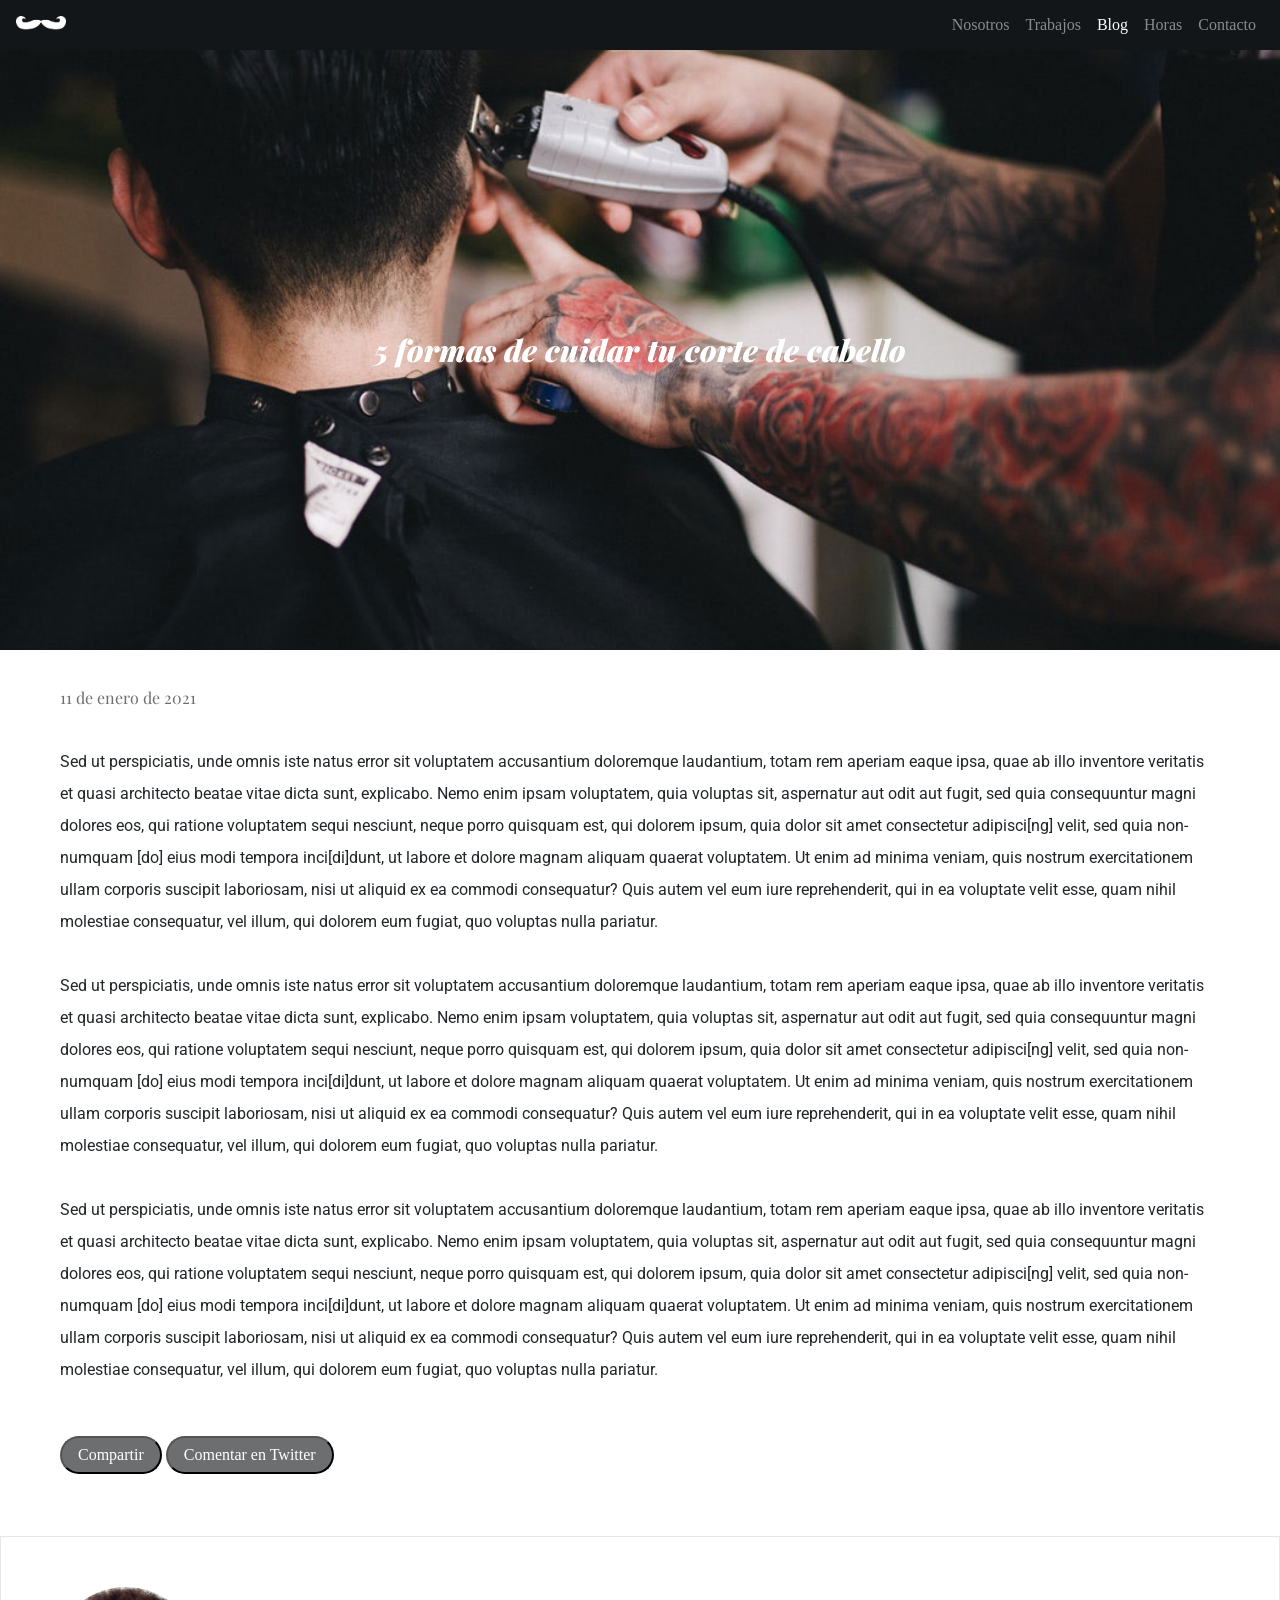
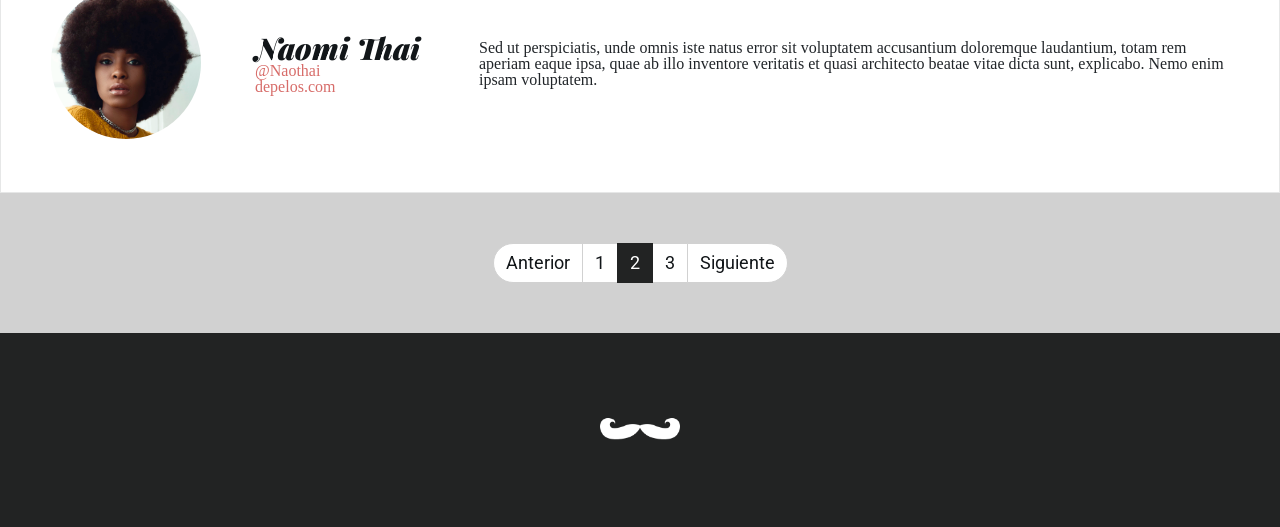
==== index.html @ a0749868 "Rename blog.html to index.html" ====
<!DOCTYPE html>
<html lang="en">
<head>
  <meta charset="UTF-8">
  <meta name="viewport" content="width=device-width, initial-scale=1.0">
  <meta http-equiv="X-UA-Compatible" content="ie=edge">
  <title>Blog Barbershop</title>
  <link href="https://fonts.googleapis.com/css?family=Roboto:300,400" rel="stylesheet">
  <link href="https://fonts.googleapis.com/css?family=Playfair+Display:400,900i" rel="stylesheet">
  <link rel="stylesheet" href="./assets/css/style.css">
</head>
<body>
  <div class="container-fluid">
    <nav class="navbar navbar-expand-lg navbar-dark navigation-bar">
      <a class="navbar-brand" href="#">
        <img class="navigation-bar__brand" src="./assets/images/logo.png" />
      </a>
      <button class="navbar-toggler" type="button" data-toggle="collapse" data-target="#navbarSupportedContent" aria-controls="navbarSupportedContent" aria-expanded="false" aria-label="Toggle navigation">
        <span class="navbar-toggler-icon"></span>
      </button>
      <div class="collapse navbar-collapse" id="navbarSupportedContent">
        <ul class="navbar-nav ml-auto">
          <li class="nav-item">
            <a class="nav-link" href="#">Nosotros</a>
          </li>
          <li class="nav-item">
            <a class="nav-link" href="#">Trabajos</a>
          </li>
          <li class="nav-item active">
            <a class="nav-link" href="#">Blog</a>
          </li>
          <li class="nav-item">
            <a class="nav-link" href="#">Horas</a>
          </li>
          <li class="nav-item">
            <a class="nav-link" href="#">Contacto</a>
          </li>
        </ul>
      </div>
    </nav>

    <header class="row">
      <div class="col-sm header">
        <p class="header__text">
          5 formas de cuidar tu corte de cabello
        </p>
      </div>
    </header>

    <section class="row">
      <div class="col-sm post">
        <p class="post__date">11 de enero de 2021</p>
        <p class="post__text">
          Sed ut perspiciatis, unde omnis iste natus error sit voluptatem accusantium doloremque laudantium, totam rem aperiam eaque ipsa, quae ab illo inventore veritatis et quasi architecto beatae vitae dicta sunt, explicabo. Nemo enim ipsam voluptatem, quia voluptas sit, aspernatur aut odit aut fugit, sed quia consequuntur magni dolores eos, qui ratione voluptatem sequi nesciunt, neque porro quisquam est, qui dolorem ipsum, quia dolor sit amet consectetur adipisci[ng] velit, sed quia non-numquam [do] eius modi tempora inci[di]dunt, ut labore et dolore magnam aliquam quaerat voluptatem. Ut enim ad minima veniam, quis nostrum exercitationem ullam corporis suscipit laboriosam, nisi ut aliquid ex ea commodi consequatur? Quis autem vel eum iure reprehenderit, qui in ea voluptate velit esse, quam nihil molestiae consequatur, vel illum, qui dolorem eum fugiat, quo voluptas nulla pariatur.<br /><br />
          Sed ut perspiciatis, unde omnis iste natus error sit voluptatem accusantium doloremque laudantium, totam rem aperiam eaque ipsa, quae ab illo inventore veritatis et quasi architecto beatae vitae dicta sunt, explicabo. Nemo enim ipsam voluptatem, quia voluptas sit, aspernatur aut odit aut fugit, sed quia consequuntur magni dolores eos, qui ratione voluptatem sequi nesciunt, neque porro quisquam est, qui dolorem ipsum, quia dolor sit amet consectetur adipisci[ng] velit, sed quia non-numquam [do] eius modi tempora inci[di]dunt, ut labore et dolore magnam aliquam quaerat voluptatem. Ut enim ad minima veniam, quis nostrum exercitationem ullam corporis suscipit laboriosam, nisi ut aliquid ex ea commodi consequatur? Quis autem vel eum iure reprehenderit, qui in ea voluptate velit esse, quam nihil molestiae consequatur, vel illum, qui dolorem eum fugiat, quo voluptas nulla pariatur.<br /><br />
          Sed ut perspiciatis, unde omnis iste natus error sit voluptatem accusantium doloremque laudantium, totam rem aperiam eaque ipsa, quae ab illo inventore veritatis et quasi architecto beatae vitae dicta sunt, explicabo. Nemo enim ipsam voluptatem, quia voluptas sit, aspernatur aut odit aut fugit, sed quia consequuntur magni dolores eos, qui ratione voluptatem sequi nesciunt, neque porro quisquam est, qui dolorem ipsum, quia dolor sit amet consectetur adipisci[ng] velit, sed quia non-numquam [do] eius modi tempora inci[di]dunt, ut labore et dolore magnam aliquam quaerat voluptatem. Ut enim ad minima veniam, quis nostrum exercitationem ullam corporis suscipit laboriosam, nisi ut aliquid ex ea commodi consequatur? Quis autem vel eum iure reprehenderit, qui in ea voluptate velit esse, quam nihil molestiae consequatur, vel illum, qui dolorem eum fugiat, quo voluptas nulla pariatur.
        </p>
        <p class="post__social">
          <button class="button button--small">Compartir</button>
          <button class="button button--small">Comentar en Twitter</button>
        </p>
      </div>
    </section>

    <section class="row">
      <div class="col-sm related">
        <div class="thumbnail">
          <img class="thumbnail__image" src="./assets/images/naomi-thai.png"/>
        </div>
        
        <div class="related__info">
          <span class="related__name">Naomi Thai</span>
          <span class="related__social link link--primary">@Naothai</span>
          <span class="related__site link link--primary">depelos.com</span>
        </div>
        <div class="related__bio">
          Sed ut perspiciatis, unde omnis iste natus error sit voluptatem accusantium doloremque laudantium, totam rem aperiam eaque ipsa, quae ab illo inventore veritatis et quasi architecto beatae vitae dicta sunt, explicabo. Nemo enim ipsam voluptatem.
        </div>
      </div>
    </section>

    <section class="row">
      <div class="col-sm navigation-pages">
        <div class="navigation-pages__wrapper">
          <ul class="paginator">
            <li class="paginator__item"><a class="paginator__link" href="#">Anterior</a></li>
            <li class="paginator__item"><a class="paginator__link" href="#">1</a></li>
            <li class="paginator__item --active">
              <span class="paginator__link">2
                <span class="sr-only">(current)</span>
              </span>
            </li>
            <li class="paginator__item"><a class="paginator__link" href="#">3</a></li>
            <li class="paginator__item"><a class="paginator__link" href="#">Siguiente</a></li>
          </ul>
        </div>
      </div>
    </section>

    <footer class="row">
      <div class="col-sm footer">
        <div class="footer__logo-wrapper">
          <img class="align-middle footer__logo" src="./assets/images/logo.png" />
        </div>
      </div>
    </footer>
  </div>

 <!-- Optional JavaScript; choose one of the two! -->

    <!-- Option 1: jQuery and Bootstrap Bundle (includes Popper) -->
    <script src="https://code.jquery.com/jquery-3.5.1.slim.min.js" integrity="sha384-DfXdz2htPH0lsSSs5nCTpuj/zy4C+OGpamoFVy38MVBnE+IbbVYUew+OrCXaRkfj" crossorigin="anonymous"></script>
    <script src="https://cdn.jsdelivr.net/npm/bootstrap@4.5.3/dist/js/bootstrap.bundle.min.js" integrity="sha384-ho+j7jyWK8fNQe+A12Hb8AhRq26LrZ/JpcUGGOn+Y7RsweNrtN/tE3MoK7ZeZDyx" crossorigin="anonymous"></script>

    <!-- Option 2: jQuery, Popper.js, and Bootstrap JS
    <script src="https://code.jquery.com/jquery-3.5.1.slim.min.js" integrity="sha384-DfXdz2htPH0lsSSs5nCTpuj/zy4C+OGpamoFVy38MVBnE+IbbVYUew+OrCXaRkfj" crossorigin="anonymous"></script>
    <script src="https://cdn.jsdelivr.net/npm/popper.js@1.16.1/dist/umd/popper.min.js" integrity="sha384-9/reFTGAW83EW2RDu2S0VKaIzap3H66lZH81PoYlFhbGU+6BZp6G7niu735Sk7lN" crossorigin="anonymous"></script>
    <script src="https://cdn.jsdelivr.net/npm/bootstrap@4.5.3/dist/js/bootstrap.min.js" integrity="sha384-w1Q4orYjBQndcko6MimVbzY0tgp4pWB4lZ7lr30WKz0vr/aWKhXdBNmNb5D92v7s" crossorigin="anonymous"></script>
    -->
    <script src="sass/vendor/dist/js/bootstrap.min.js"></script>
 </body>
</html>
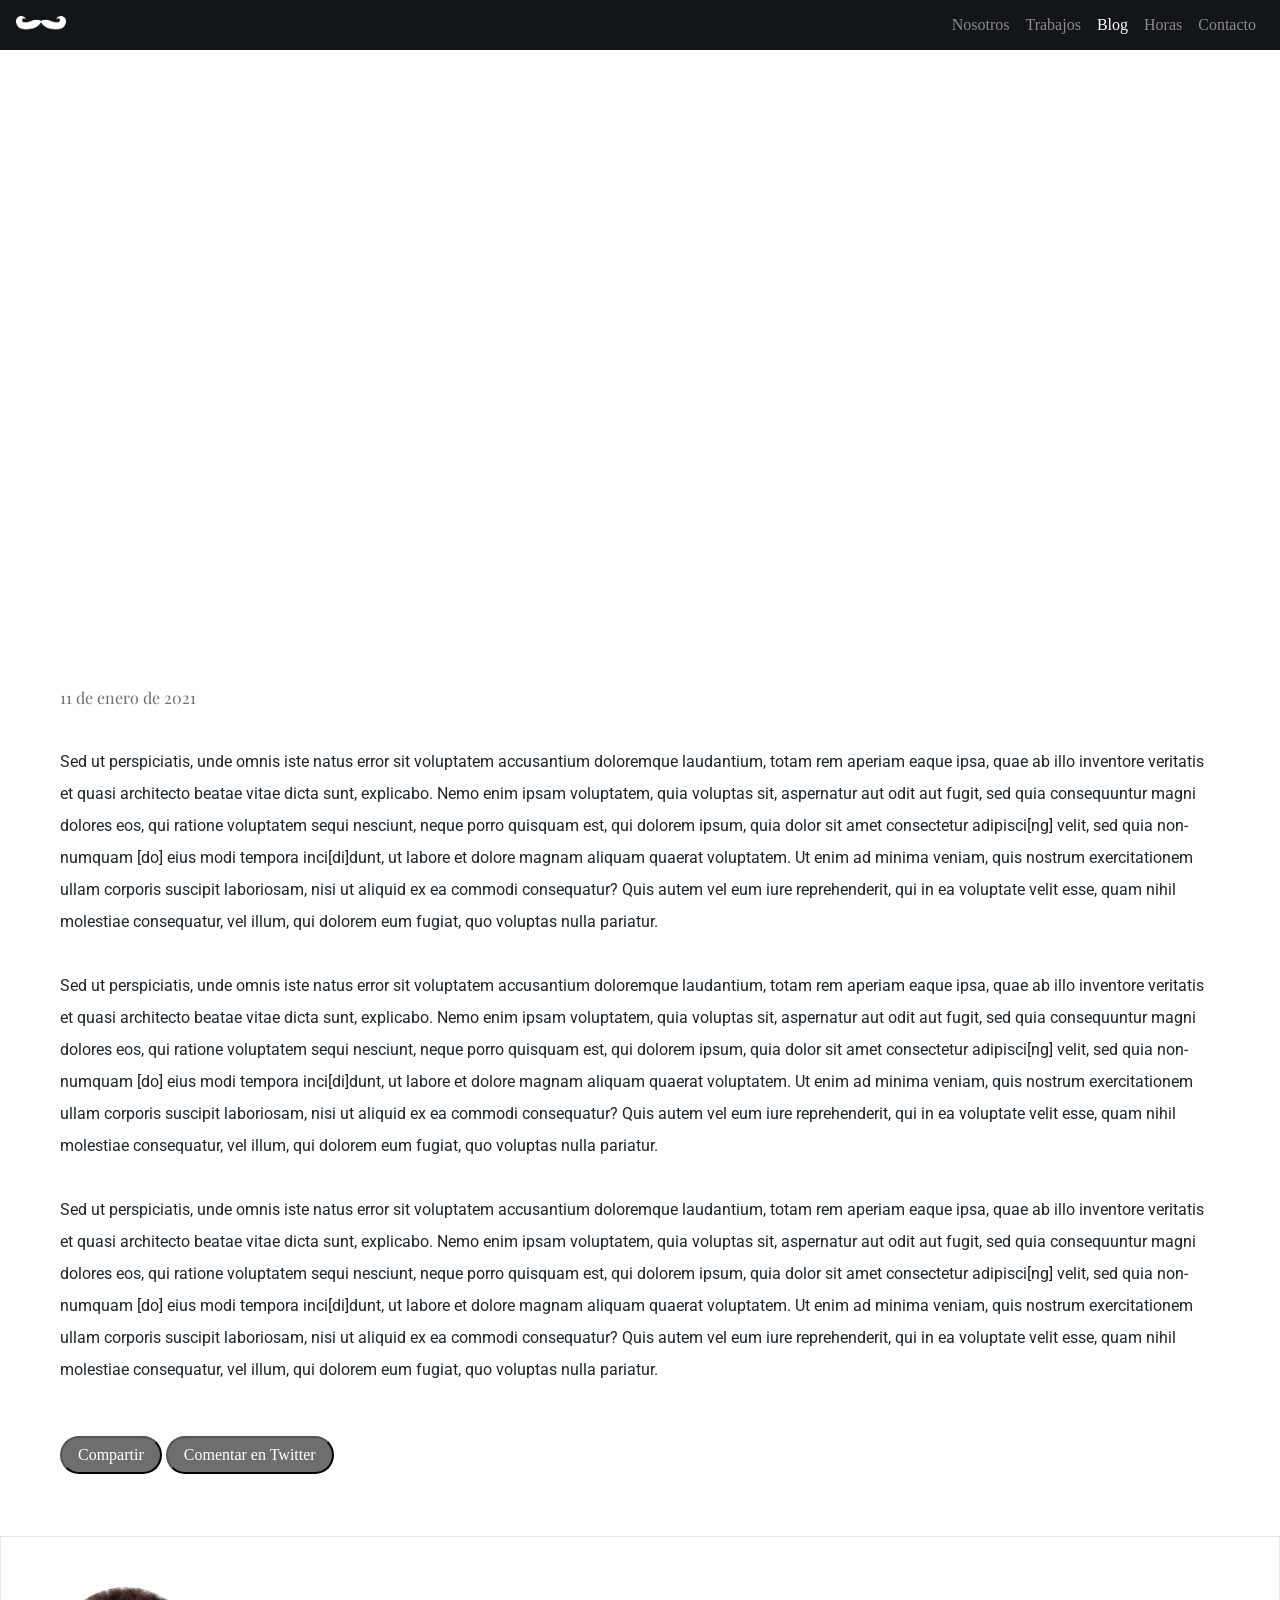
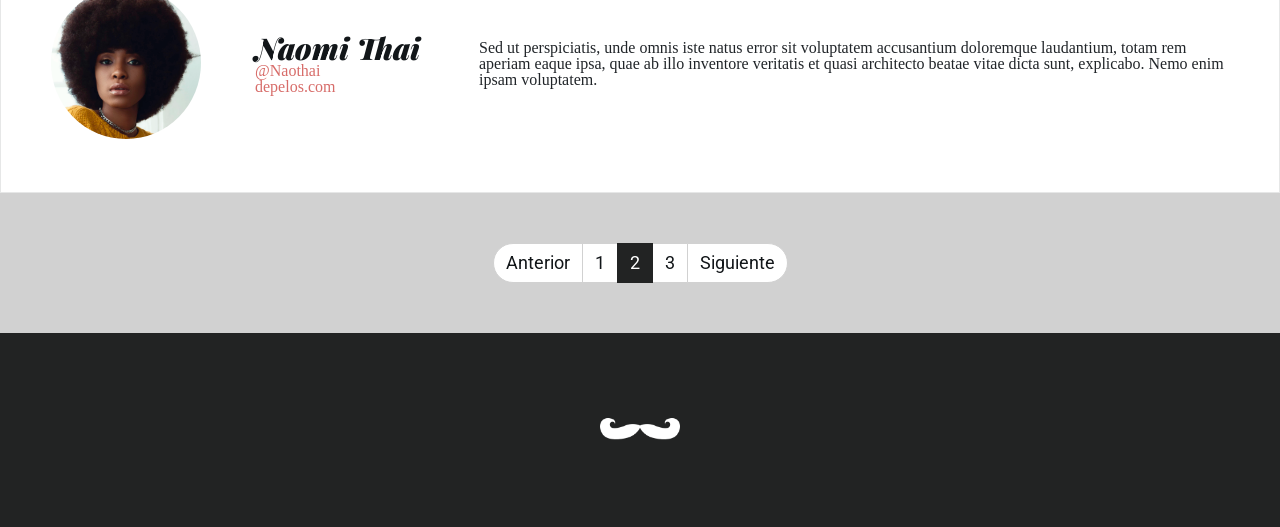
==== commit 66ea6892: "Update index.html" ====
--- a/index.html
+++ b/index.html
@@ -40,7 +40,7 @@
     </nav>
 
     <header class="row">
-      <div class="col-sm header">
+      <div class="header col-sm">
         <p class="header__text">
           5 formas de cuidar tu corte de cabello
         </p>
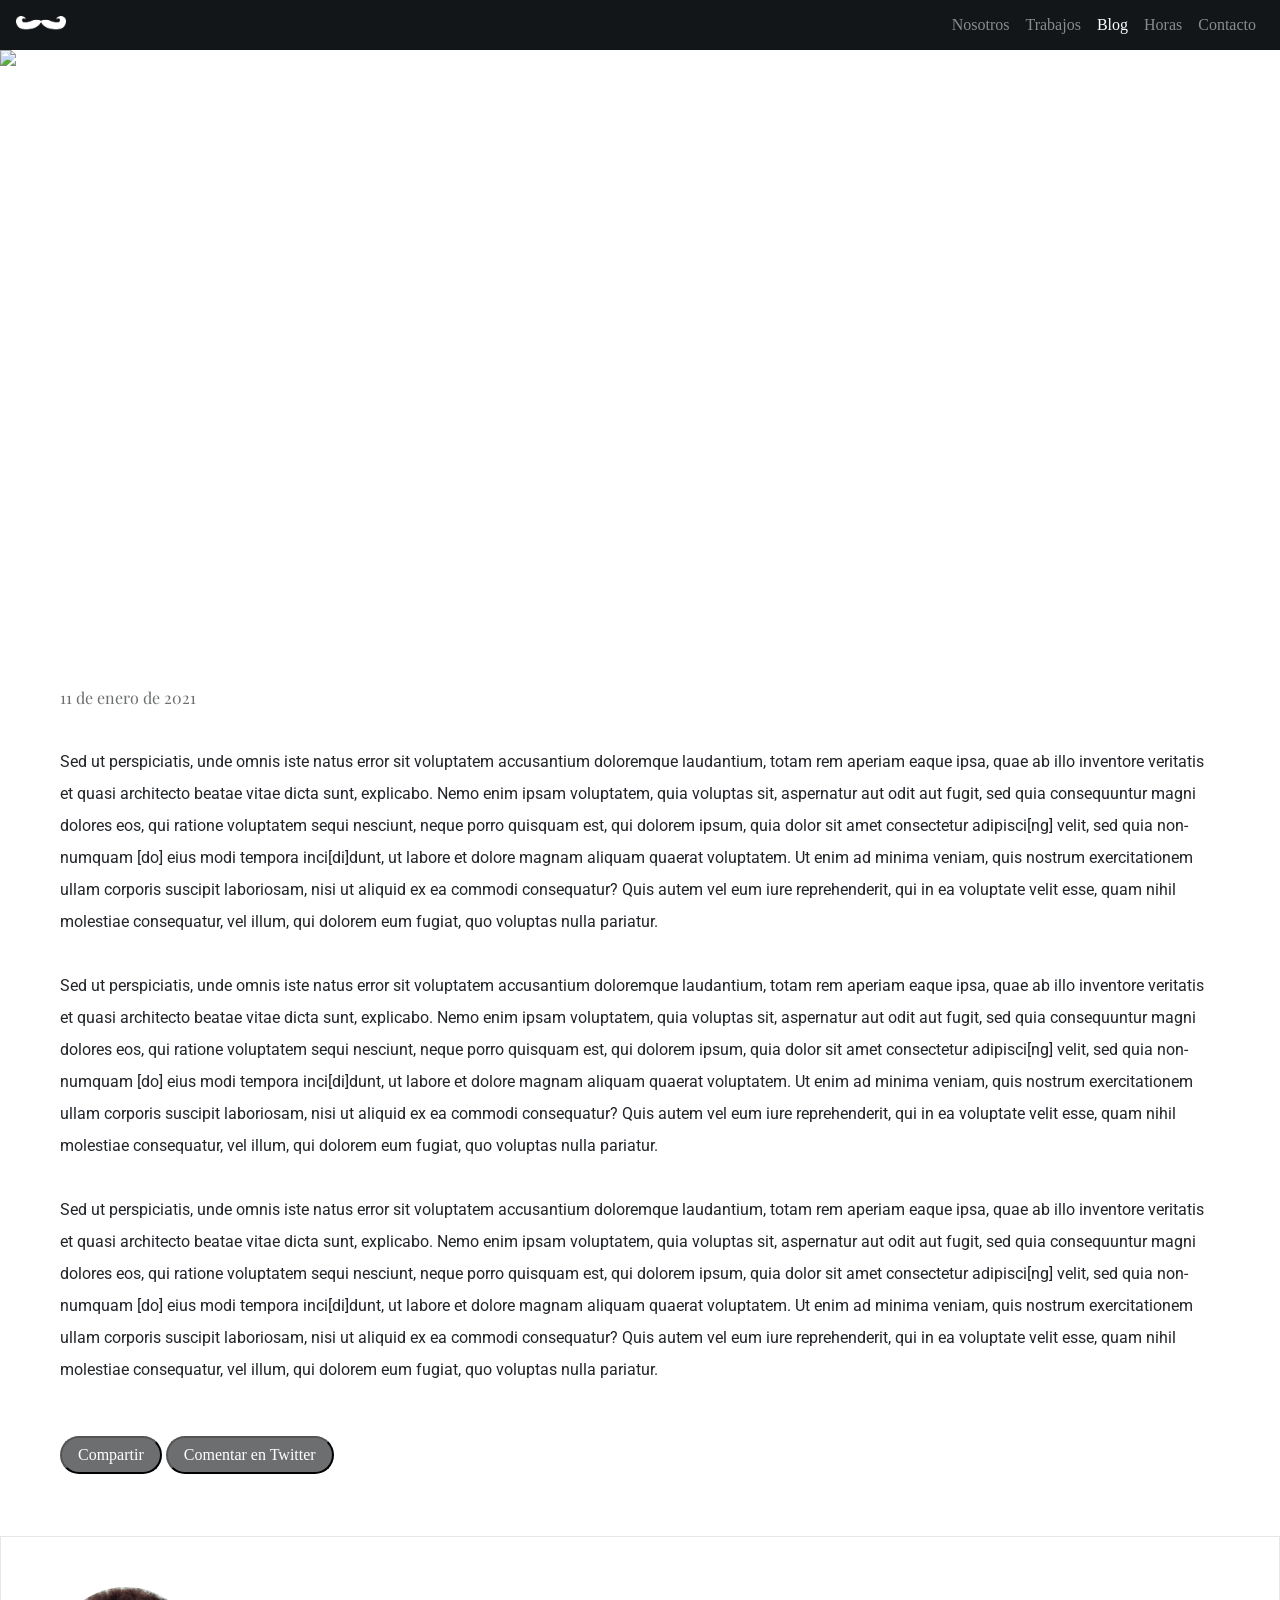
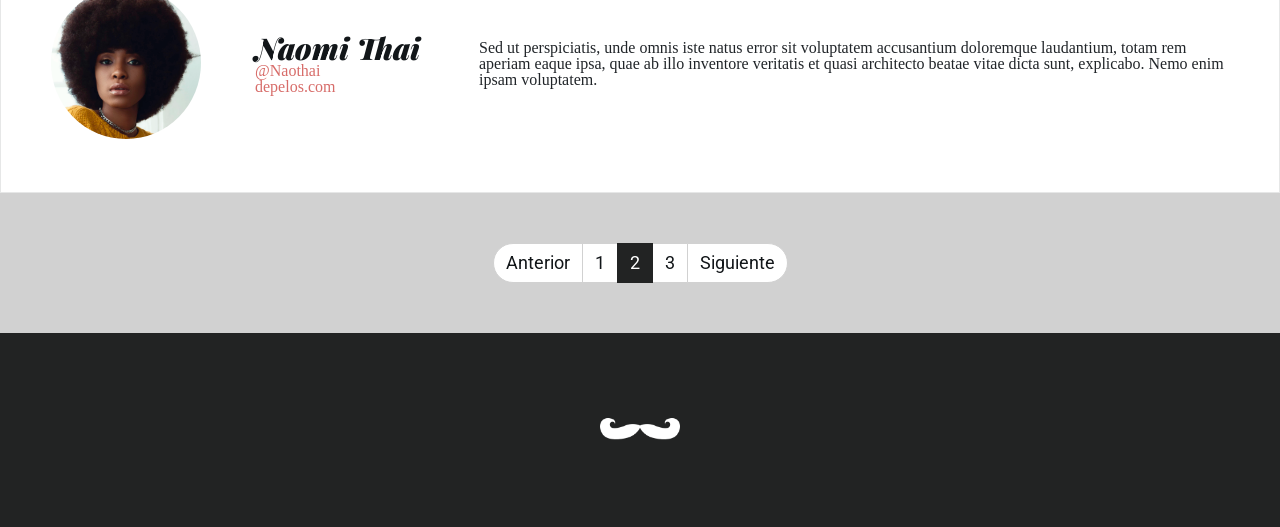
==== commit 535be9d8: "Update index.html" ====
--- a/index.html
+++ b/index.html
@@ -40,6 +40,7 @@
     </nav>
 
     <header class="row">
+       <img src="" alt="./assets/images/post-image.jpg">
       <div class="header col-sm">
         <p class="header__text">
           5 formas de cuidar tu corte de cabello
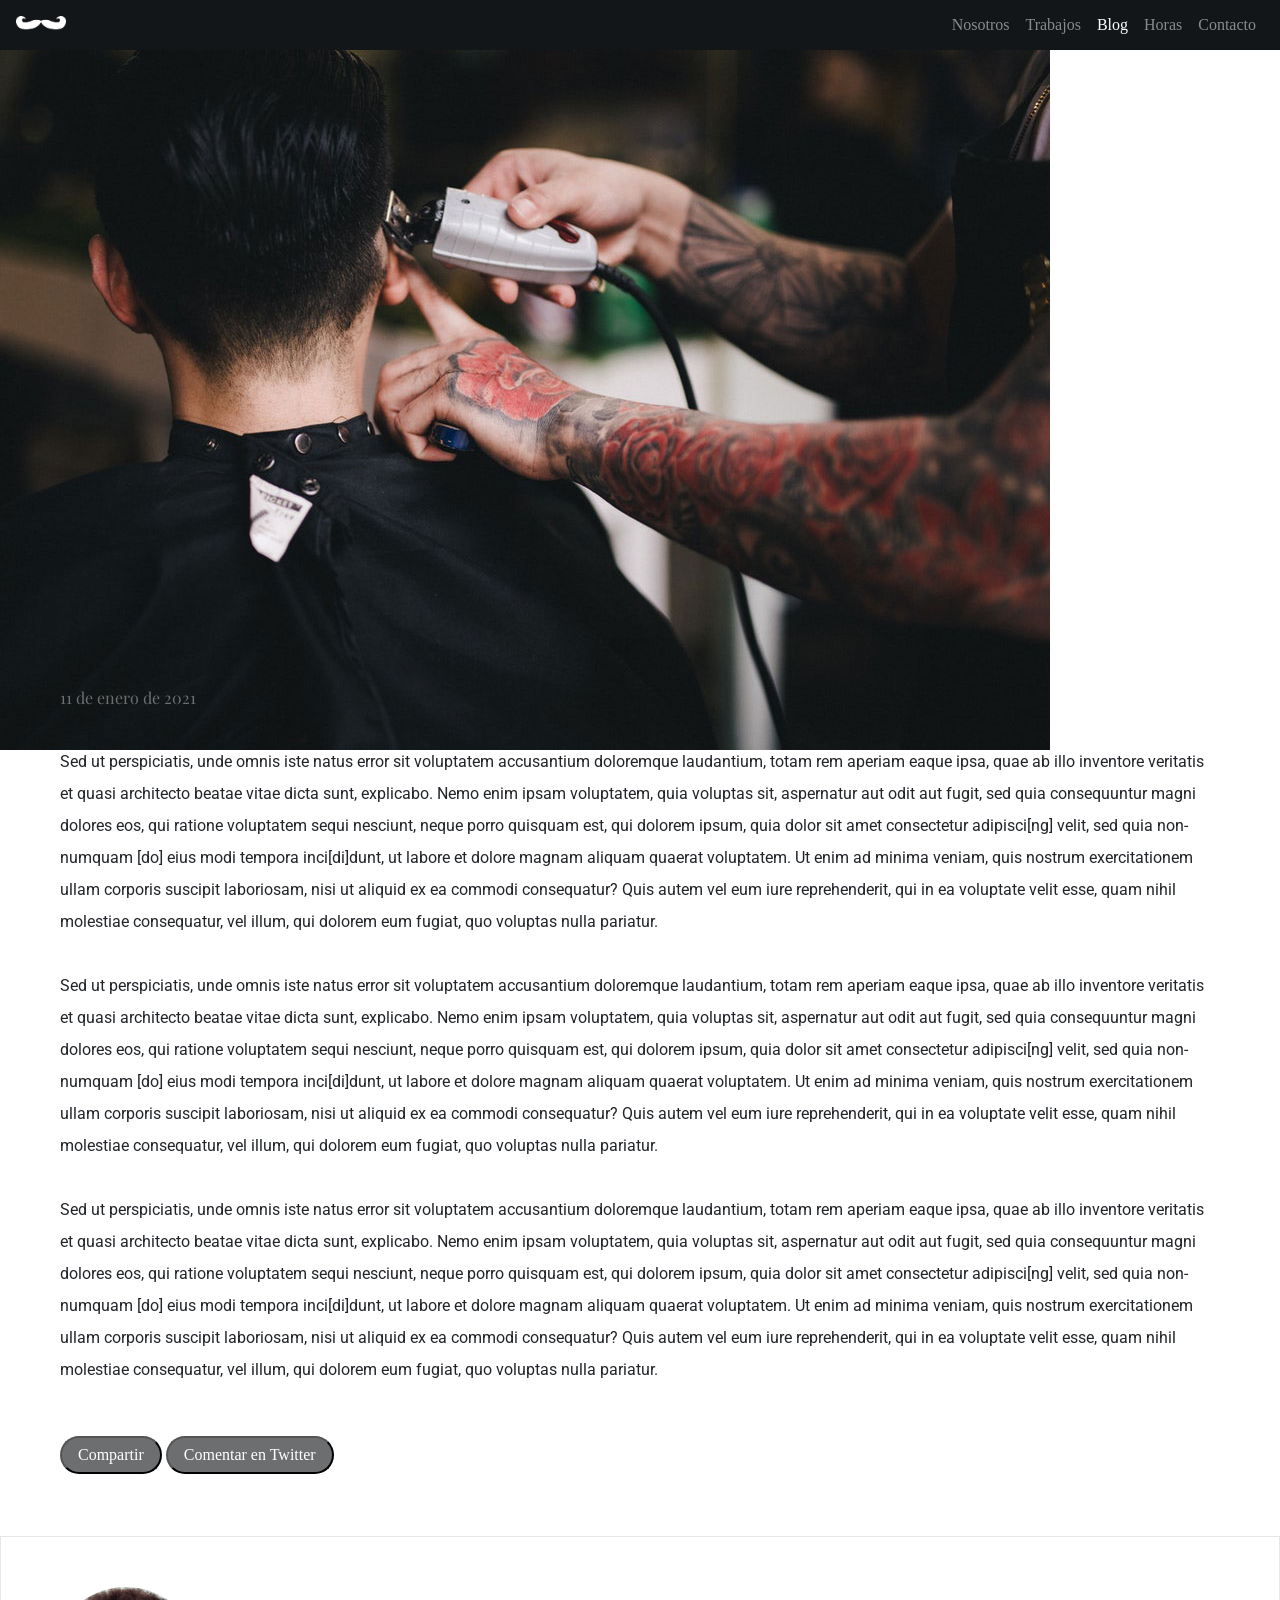
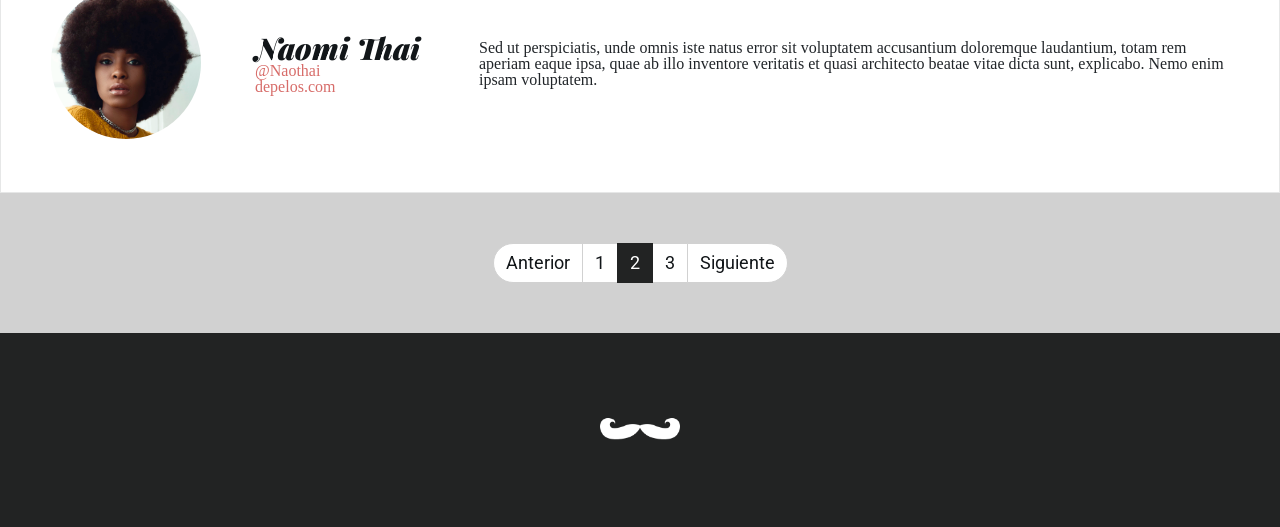
==== commit e8eb0aca: "Update index.html" ====
--- a/index.html
+++ b/index.html
@@ -13,7 +13,7 @@
   <div class="container-fluid">
     <nav class="navbar navbar-expand-lg navbar-dark navigation-bar">
       <a class="navbar-brand" href="#">
-        <img class="navigation-bar__brand" src="./assets/images/logo.png" />
+        <img class="navigation-bar__brand" src="assets/images/logo.png" />
       </a>
       <button class="navbar-toggler" type="button" data-toggle="collapse" data-target="#navbarSupportedContent" aria-controls="navbarSupportedContent" aria-expanded="false" aria-label="Toggle navigation">
         <span class="navbar-toggler-icon"></span>
@@ -40,7 +40,7 @@
     </nav>
 
     <header class="row">
-       <img src="" alt="./assets/images/post-image.jpg">
+       <img src="./assets/images/post-image.jpg" alt="Corte">
       <div class="header col-sm">
         <p class="header__text">
           5 formas de cuidar tu corte de cabello
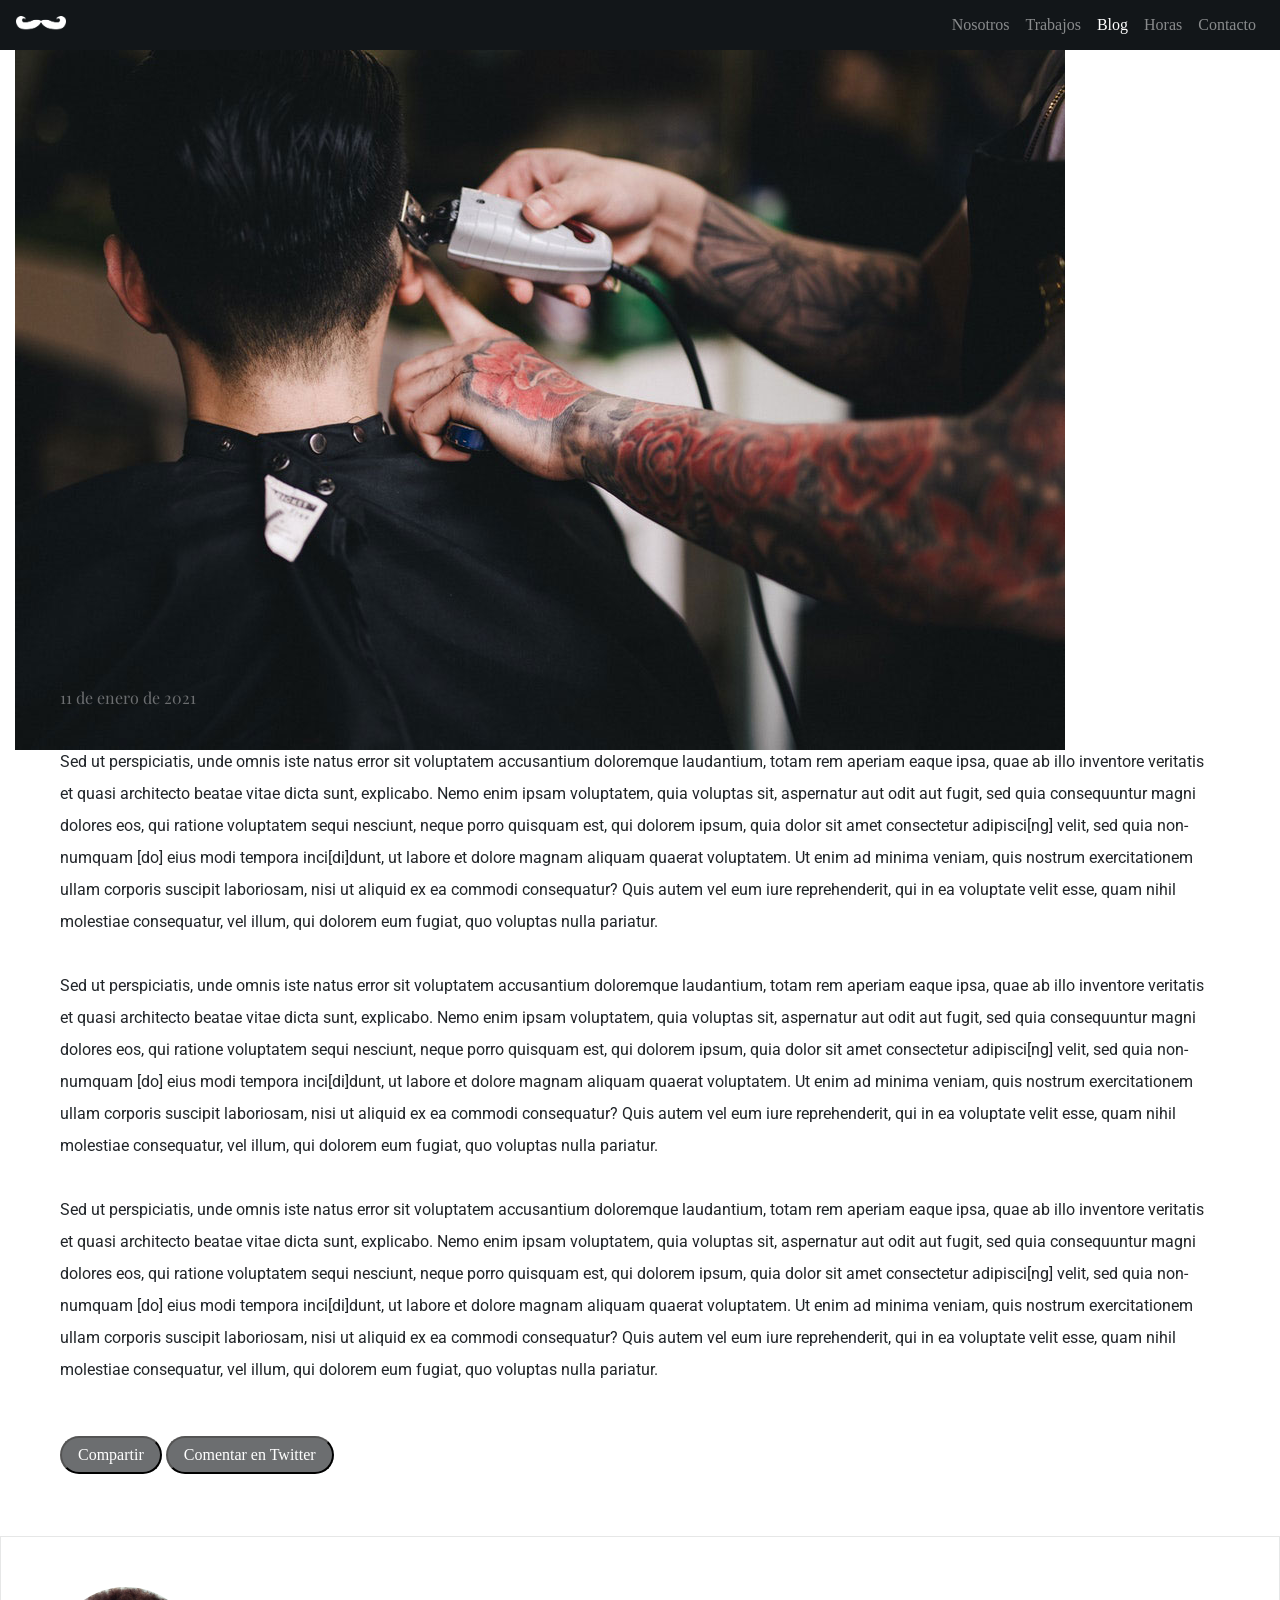
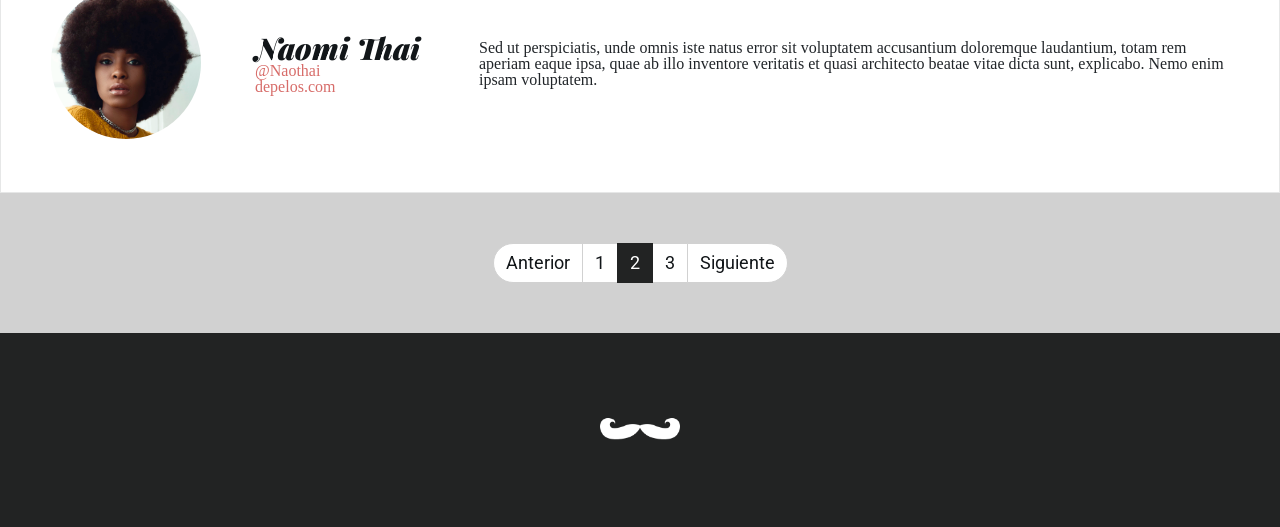
==== commit b63f1445: "Update index.html" ====
--- a/index.html
+++ b/index.html
@@ -40,8 +40,9 @@
     </nav>
 
     <header class="row">
-       <img src="./assets/images/post-image.jpg" alt="Corte">
+      
       <div class="header col-sm">
+         <img src="./assets/images/post-image.jpg" alt="Corte">
         <p class="header__text">
           5 formas de cuidar tu corte de cabello
         </p>
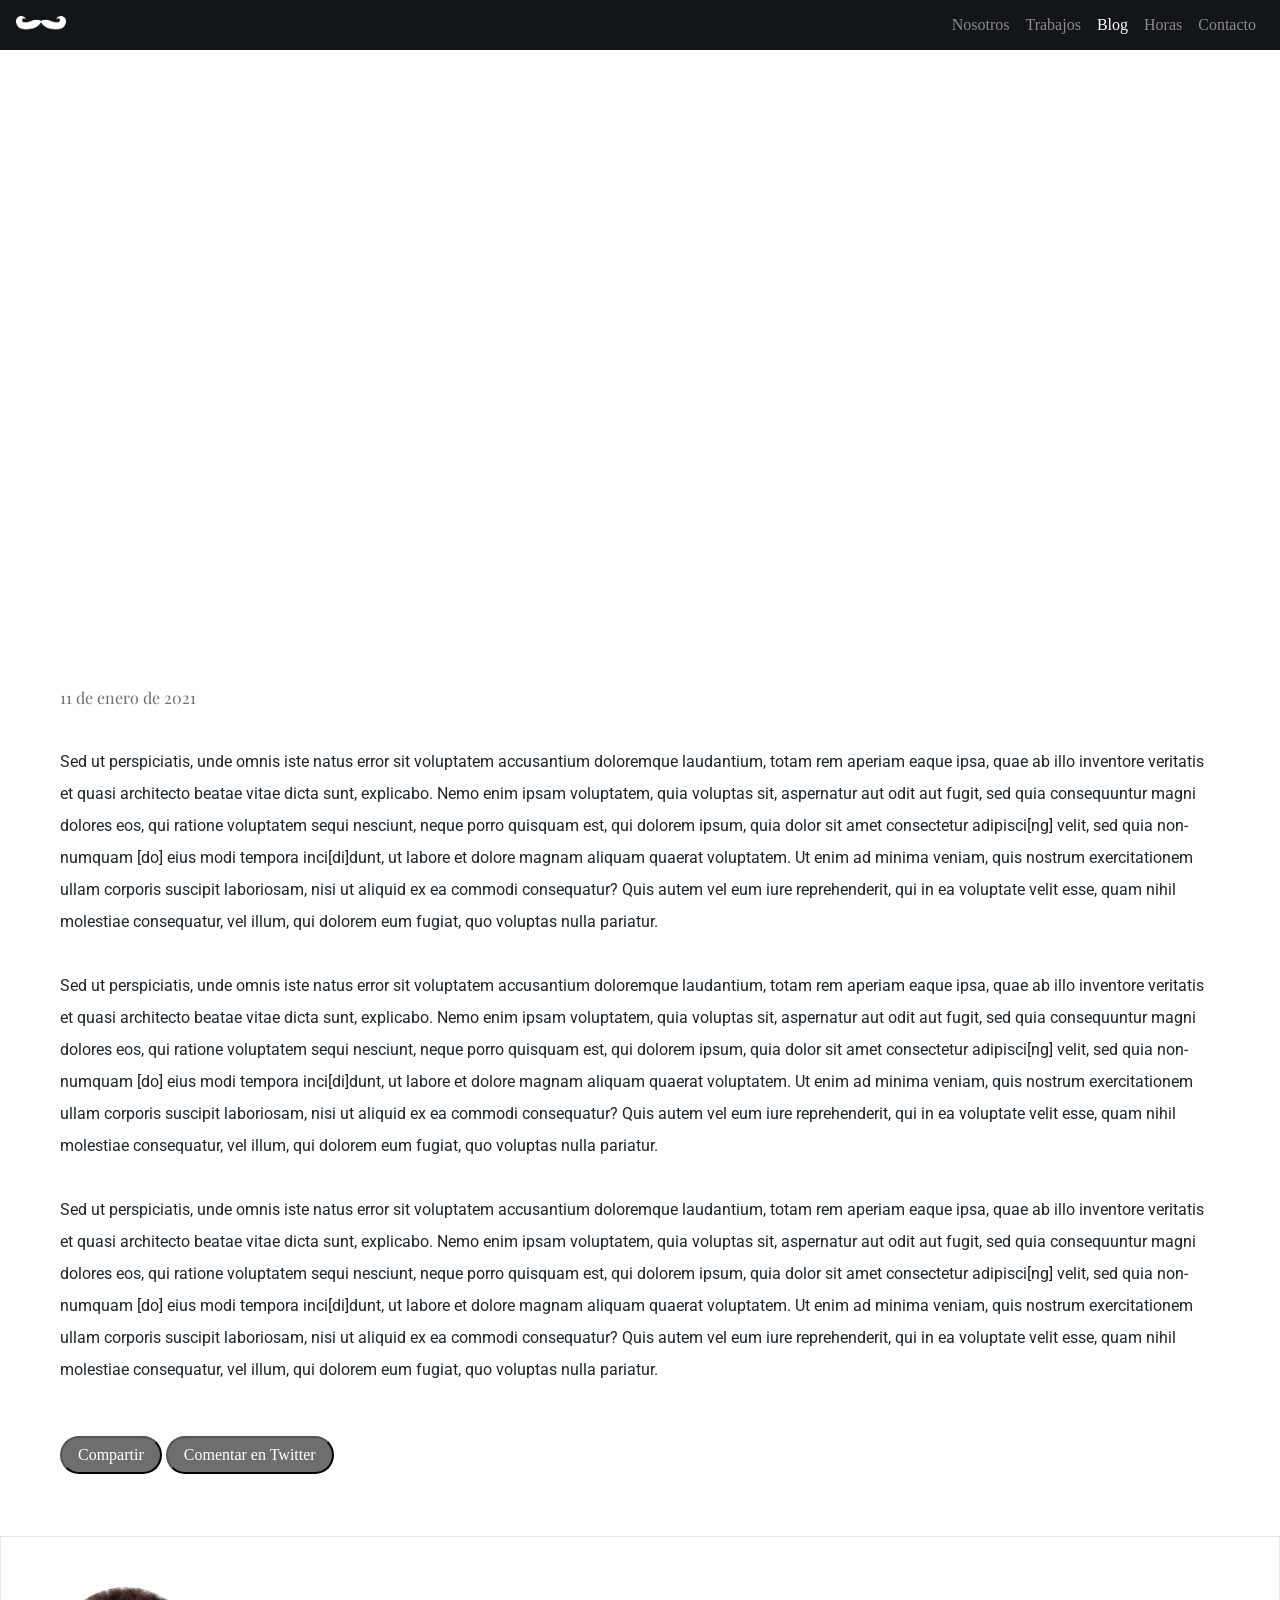
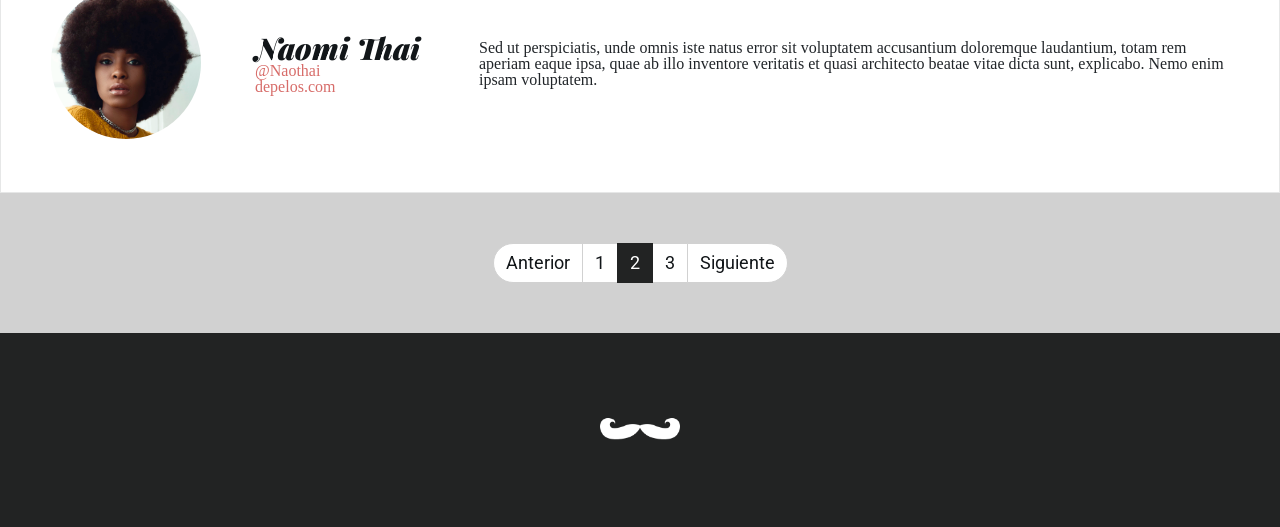
==== commit e86d51b7: "Update index.html" ====
--- a/index.html
+++ b/index.html
@@ -40,9 +40,7 @@
     </nav>
 
     <header class="row">
-      
       <div class="header col-sm">
-         <img src="./assets/images/post-image.jpg" alt="Corte">
         <p class="header__text">
           5 formas de cuidar tu corte de cabello
         </p>
